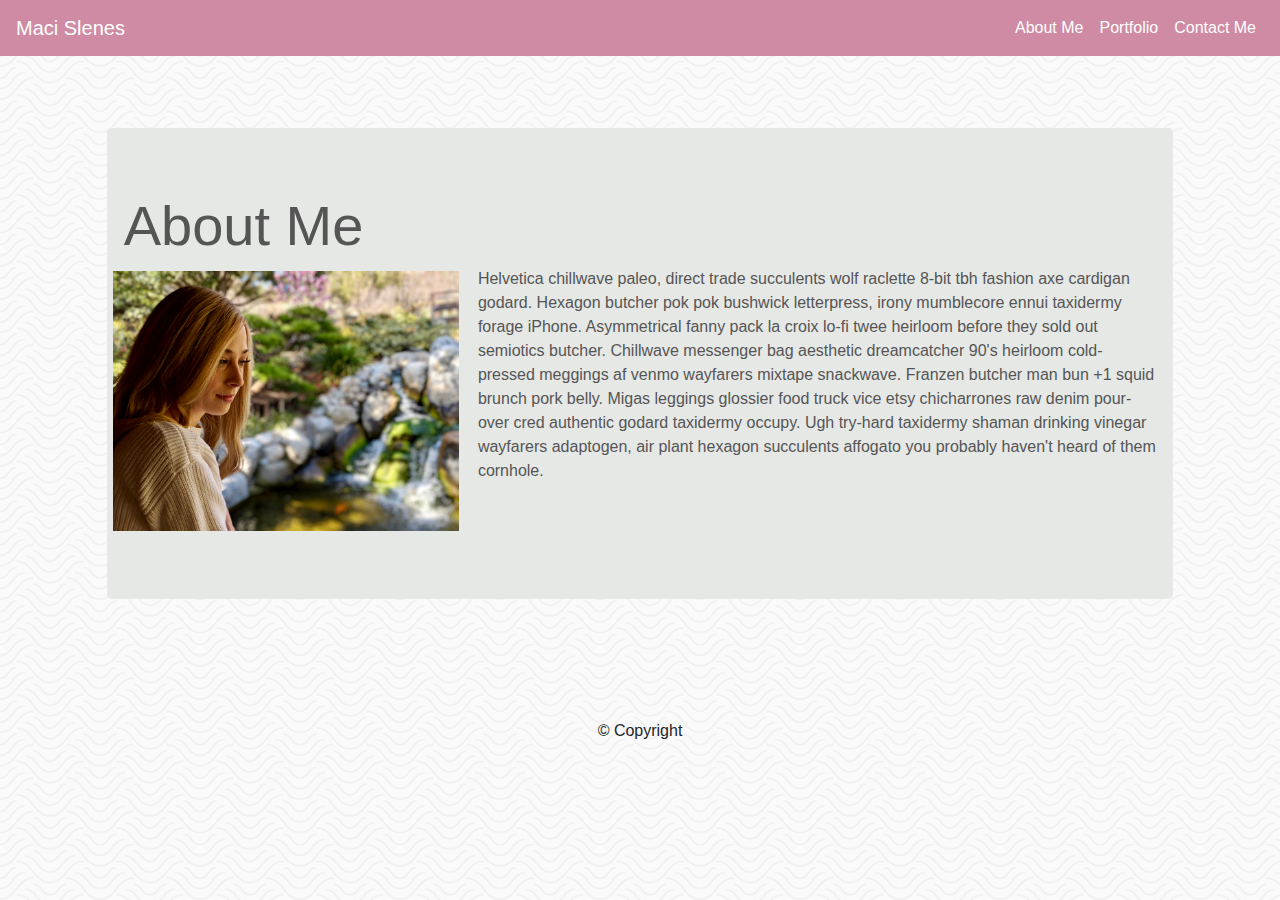
==== index.html @ 1b47165d "Final layout and responsive portfolio done" ====
<!doctype html>
<html lang="en">

  <head>

    <title>Maci's Bootstrap Portfolio</title>


    <meta charset="utf-8">
    <meta name="viewport" content="width=device-width, initial-scale=1, shrink-to-fit=no">

    <link rel="stylesheet" href="assets/css/reset.css" type="text/css">
    <link rel="stylesheet" href="https://stackpath.bootstrapcdn.com/bootstrap/4.3.1/css/bootstrap.min.css" integrity="sha384-ggOyR0iXCbMQv3Xipma34MD+dH/1fQ784/j6cY/iJTQUOhcWr7x9JvoRxT2MZw1T" crossorigin="anonymous">
    <link rel="stylesheet" href="assets/css/style.css" type="text/css">

  </head>

  <body>

        <nav class="navbar navbar-expand-lg navbar-dark" style="background-color: #CF8BA3">
            
            <a class="navbar-brand" href="index.html">Maci Slenes</a>
                
                <button class="navbar-toggler" type="button" data-toggle="collapse" data-target="#navbarNav" aria-controls="navbarNav" aria-expanded="false" aria-label="Toggle navigation">
                
                    <span class="navbar-toggler-icon"></span>

                </button>
                
                <div class="collapse navbar-collapse justify-content-end" id="navbarNav">

                    <ul class="navbar-nav">

                        <li class="nav-item active">
                            <a class="nav-link" href="index.html">About Me <span class="sr-only">(current)</span></a>
                        </li>

                        <li class="nav-item active">
                            <a class="nav-link" href="portfolio.html">Portfolio</a>
                        </li>

                        <li class="nav-item active">
                            <a class="nav-link" href="contact.html">Contact Me</a>
                        </li>

                    </ul>

                </div>
        </nav>

<br><br><br>        

        <div class="container-fluid col-md-10">
        
            <div class="row">
        
                <div class="jumbotron" style="background-color: #E6E8E6">

                    <div class="row">
                        
                        <h1 class="display-4" style="color: #555; text-align:left;">
                        
                            About Me
                        
                        </h1>
                        <div class="row flex-fill d-flex justify-content-start">

                                <img class="col-12 col-md-4" style="max-height: 300px; padding: 4px;" src="assets/images/biopic.jpg" alt="MaciSlenes">
                            
                                <p class="col-12 col-md-8 content-text" style="color: #555">
                                    
                                    Helvetica chillwave paleo, direct trade succulents wolf raclette 8-bit tbh fashion axe cardigan godard. Hexagon butcher pok pok bushwick letterpress, irony mumblecore ennui taxidermy forage iPhone. Asymmetrical fanny pack la croix lo-fi twee heirloom before they sold out semiotics butcher. Chillwave messenger bag aesthetic dreamcatcher 90's heirloom cold-pressed meggings af venmo wayfarers mixtape snackwave. Franzen butcher man bun +1 squid brunch pork belly. Migas leggings glossier food truck vice etsy chicharrones raw denim pour-over cred authentic godard taxidermy occupy. Ugh try-hard taxidermy shaman drinking vinegar wayfarers adaptogen, air plant hexagon succulents affogato you probably haven't heard of them cornhole.
                                    

                                </p>

                        </div>
                            
                    </div>

                </div>
        
            </div>
        
        </div>

<br><br><br>          
        
    <footer class="page-footer font-small grey">

            <div class="footer-copyright text-center py-3">
                
                © Copyright
            
            </div>
      
    </footer>

    <script src="https://code.jquery.com/jquery-3.3.1.slim.min.js" integrity="sha384-q8i/X+965DzO0rT7abK41JStQIAqVgRVzpbzo5smXKp4YfRvH+8abtTE1Pi6jizo" crossorigin="anonymous"></script>
    <script src="https://cdnjs.cloudflare.com/ajax/libs/popper.js/1.14.7/umd/popper.min.js" integrity="sha384-UO2eT0CpHqdSJQ6hJty5KVphtPhzWj9WO1clHTMGa3JDZwrnQq4sF86dIHNDz0W1" crossorigin="anonymous"></script>
    <script src="https://stackpath.bootstrapcdn.com/bootstrap/4.3.1/js/bootstrap.min.js" integrity="sha384-JjSmVgyd0p3pXB1rRibZUAYoIIy6OrQ6VrjIEaFf/nJGzIxFDsf4x0xIM+B07jRM" crossorigin="anonymous"></script>

  </body>
  
</html>
---- assets/css/style.css ----
html, body {
    height: 100%;
}

body {
    background-image: url("../images/bg-pic.png");
}

.card-body a {
    color: #777;
    display: inline;
    text-decoration: none;
    text-align: center;
}
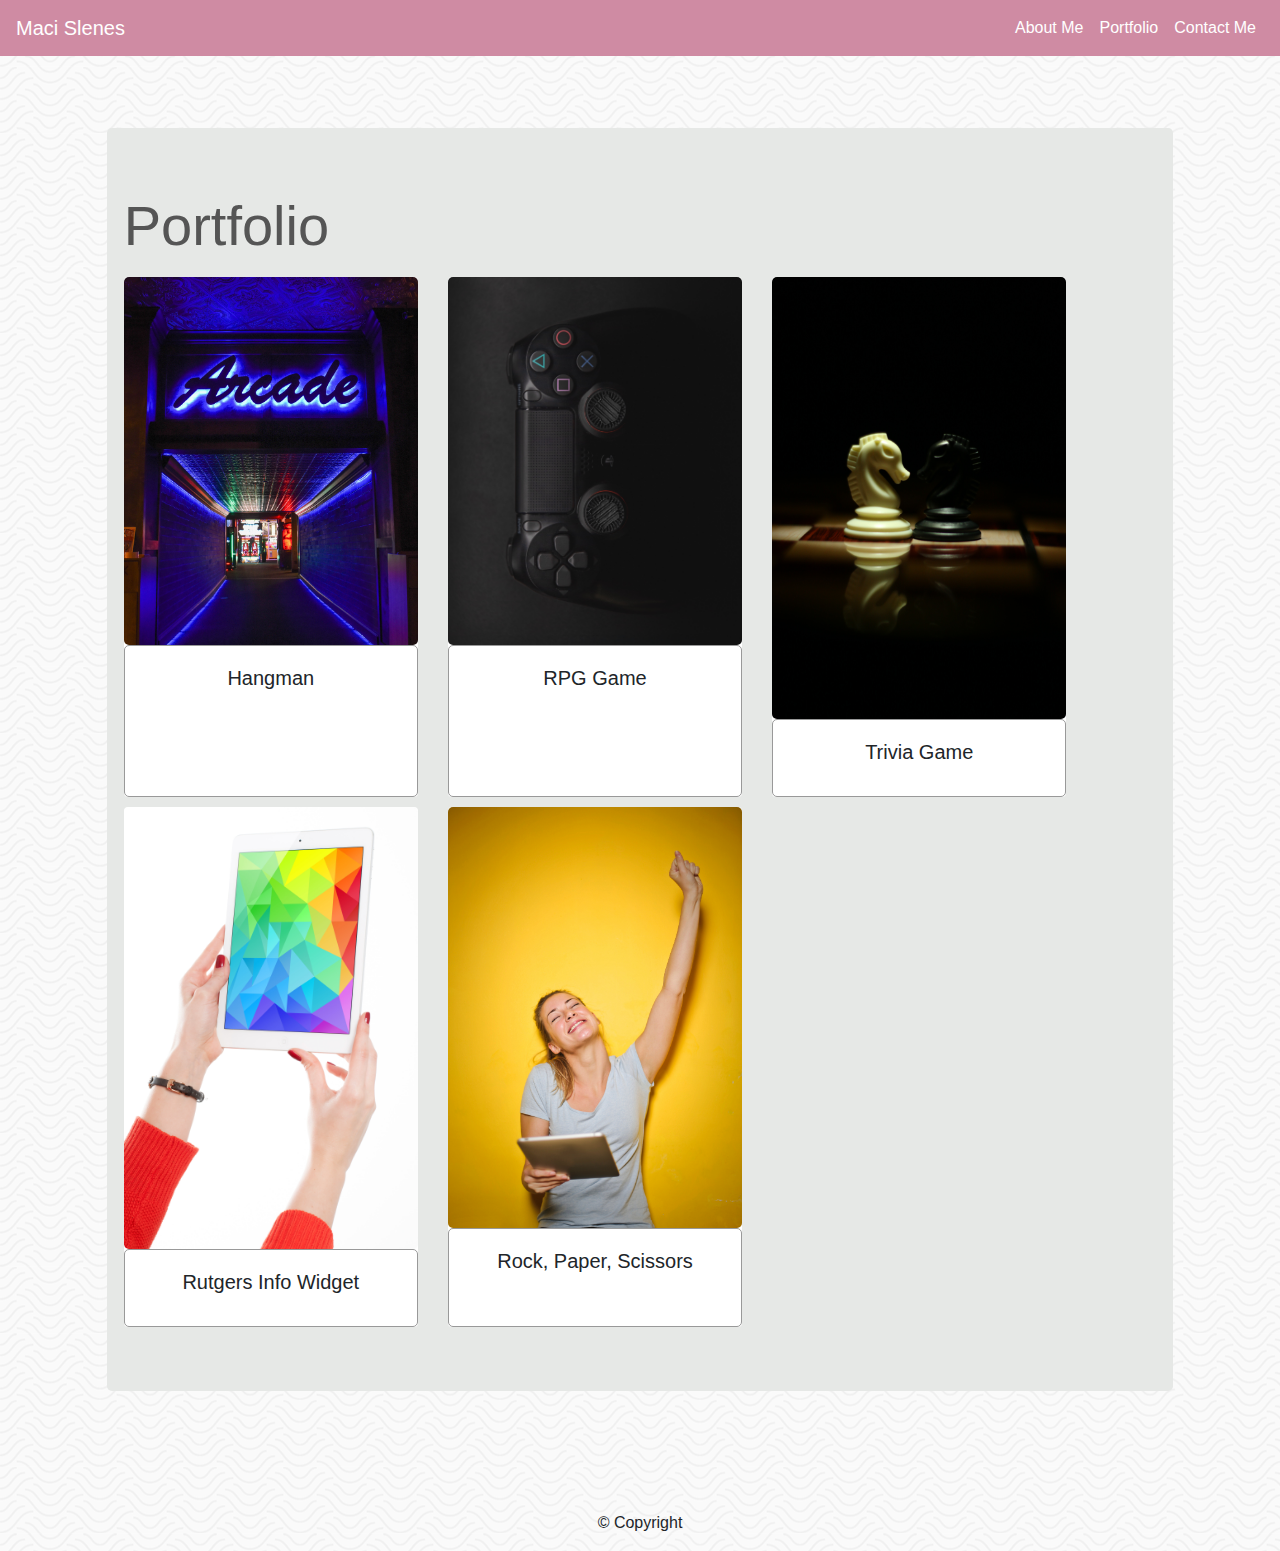
==== commit 250ed0ba: "added portfolio linkgs to working projects for card gane and trivia game" ====
--- a/index.html
+++ b/index.html
@@ -54,30 +54,88 @@
         
             <div class="row">
         
-                <div class="jumbotron" style="background-color: #E6E8E6">
-
+                <div class="jumbotron container-fluid" style="background-color: #E6E8E6">
+        
                     <div class="row">
-                        
+        
                         <h1 class="display-4" style="color: #555; text-align:left;">
-                        
-                            About Me
-                        
+        
+                            Portfolio
+        
                         </h1>
-                        <div class="row flex-fill d-flex justify-content-start">
-
-                                <img class="col-12 col-md-4" style="max-height: 300px; padding: 4px;" src="assets/images/biopic.jpg" alt="MaciSlenes">
-                            
-                                <p class="col-12 col-md-8 content-text" style="color: #555">
-                                    
-                                    Helvetica chillwave paleo, direct trade succulents wolf raclette 8-bit tbh fashion axe cardigan godard. Hexagon butcher pok pok bushwick letterpress, irony mumblecore ennui taxidermy forage iPhone. Asymmetrical fanny pack la croix lo-fi twee heirloom before they sold out semiotics butcher. Chillwave messenger bag aesthetic dreamcatcher 90's heirloom cold-pressed meggings af venmo wayfarers mixtape snackwave. Franzen butcher man bun +1 squid brunch pork belly. Migas leggings glossier food truck vice etsy chicharrones raw denim pour-over cred authentic godard taxidermy occupy. Ugh try-hard taxidermy shaman drinking vinegar wayfarers adaptogen, air plant hexagon succulents affogato you probably haven't heard of them cornhole.
-                                    
-
-                                </p>
-
+        
+                        <div class="potfolioCards col-12">
+        
+                            <div class="row">
+        
+                                <div class="card-deck" display="flex">
+        
+                                    <div class="row col-md-6 col-lg-4" style="padding-top: 10px;">
+                                        <div class="card" style="border:none;">
+                                            <img src="assets/images/hangman.jpg" class="hangman_img card-img-top" alt="Hangman"
+                                                style="border-radius: 5px;">
+                                            <div class="card-body" style="border: solid #999 1px; border-radius: 5px;">
+                                                <h5 class="card-title" style="text-align: center;">Hangman</h5>
+                                            </div>
+                                        </div>
+        
+                                    </div>
+        
+                                    <div class="row col-md-6 col-lg-4" style="padding-top: 10px;">
+                                        <div class="card" style="border:none;">
+                                            <img src="assets/images/rpg-game.jpg" class="rpg_img card-img-top" alt="RPG"
+                                                style="border-radius: 5px;">
+                                            <div class="card-body" style="border: solid #999 1px; border-radius: 5px;">
+                                                <h5 class="card-title" style="text-align: center;">RPG Game</h5>
+                                            </div>
+                                        </div>
+        
+                                    </div>
+        
+                                    <div class="row col-md-6 col-lg-4" style="padding-top: 10px;">
+        
+                                        <div class="card" style="border:none;">
+                                            <img src="assets/images/trivia-game.jpg" class="trivia_game card-img-top"
+                                                alt="Trivia" style="border-radius: 5px;">
+                                            <div class="card-body" style="border: solid #999 1px; border-radius: 5px;">
+                                                <h5 class="card-title" style="text-align: center;">Trivia Game</h5>
+                                            </div>
+                                        </div>
+        
+                                    </div>
+        
+                                    <div class="row col-md-6 col-lg-4" style="padding-top: 10px;">
+        
+                                        <div class="card" style="border:none;">
+                                            <img src="assets/images/rutgers-info-widget.jpg" class="card-img-top" alt="Rutgers"
+                                                style="border-radius: 5px;">
+                                            <div class="card-body" style="border: solid #999 1px; border-radius: 5px;">
+                                                <h5 class="card-title" style="text-align: center;">Rutgers Info Widget</h5>
+                                            </div>
+                                        </div>
+        
+                                    </div>
+        
+                                    <div class="row col-md-6 col-lg-4" style="padding-top: 10px;">
+        
+                                        <div class="card" style="border:none;">
+                                            <img src="assets/images/rock-paper-scissors.jpg" class="card-img-top" alt="RPS"
+                                                style="border-radius: 5px;">
+                                            <div class="card-body" style="border: solid #999 1px; border-radius: 5px;">
+                                                <h5 class="card-title" style="text-align: center;">Rock, Paper, Scissors</h5>
+                                            </div>
+                                        </div>
+        
+                                    </div>
+        
+                                </div>
+        
+                            </div>
+        
                         </div>
-                            
+        
                     </div>
-
+        
                 </div>
         
             </div>
@@ -86,7 +144,7 @@
 
 <br><br><br>          
         
-    <footer class="page-footer font-small grey">
+    <footer class="page-footer font-small">
 
             <div class="footer-copyright text-center py-3">
                 
